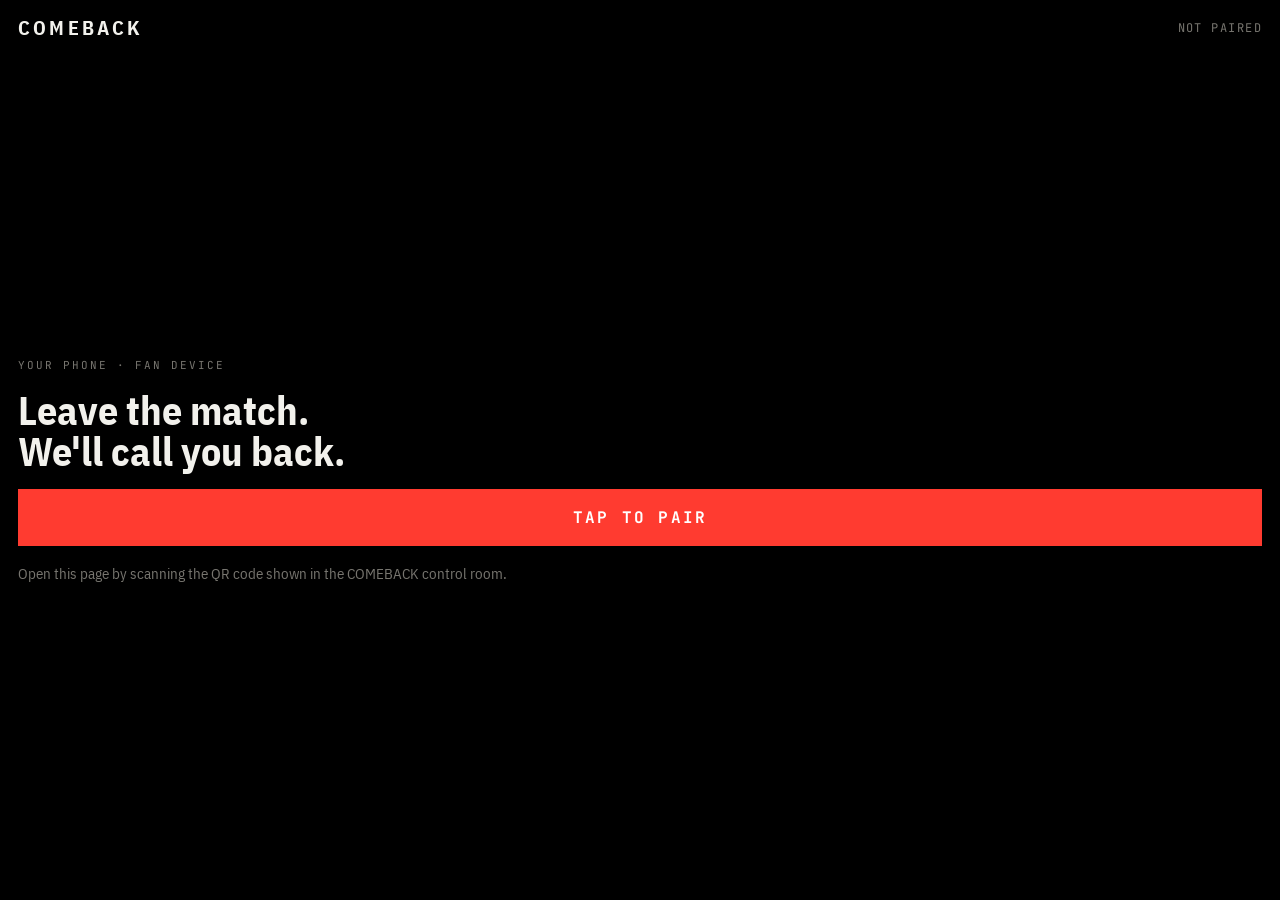
==== web/phone.html @ baba2b24 "Add a 10,000-fan audience and real phone pairing" ====
<!doctype html>
<html lang="en">
<head>
  <meta charset="utf-8">
  <meta name="viewport" content="width=device-width, initial-scale=1, viewport-fit=cover">
  <meta name="theme-color" content="#000000">
  <meta name="apple-mobile-web-app-capable" content="yes">
  <title>COMEBACK · your phone</title>
  <link rel="icon" href="data:image/svg+xml,%3Csvg xmlns=%22http://www.w3.org/2000/svg%22 viewBox=%220 0 32 32%22%3E%3Crect width=%2232%22 height=%2232%22 fill=%22%230b0b0b%22/%3E%3Ccircle cx=%2216%22 cy=%2216%22 r=%227%22 fill=%22%23ff3b30%22/%3E%3C/svg%3E">
  <link rel="preconnect" href="https://fonts.googleapis.com">
  <link rel="preconnect" href="https://fonts.gstatic.com" crossorigin>
  <link href="https://fonts.googleapis.com/css2?family=JetBrains+Mono:wght@400;700&family=IBM+Plex+Sans+Condensed:wght@400;500;700&display=swap" rel="stylesheet">
  <link rel="stylesheet" href="/web/css/phone.css">
</head>
<body>
  <main class="ph">
    <header class="ph-top"><span class="ph-brand">COMEBACK</span><span class="ph-live" id="ph-live">NOT PAIRED</span></header>

    <section class="pair" id="pair">
      <p class="pair-k">YOUR PHONE · FAN DEVICE</p>
      <h1>Leave the match.<br>We'll call you back.</h1>
      <button class="big" id="pair-btn">TAP TO PAIR</button>
      <p class="hint" id="pair-hint">Keep this screen open: COMEBACK will ring and speak when it's time to come back.</p>
    </section>

    <section class="main" id="main" hidden>
      <div class="who" id="who"></div>
      <div class="score" id="score"></div>
      <div class="state" id="state"></div>
      <div class="btns"><button class="btn" id="away">I'M AWAY</button><button class="btn hot" id="back">I'M BACK</button></div>
      <div class="catchup" id="catchup" hidden></div>
      <div class="k">NOTIFICATIONS</div>
      <div class="notes" id="notes"></div>
    </section>
  </main>

  <div class="takeover" id="takeover" hidden>
    <div class="to-k" id="to-k">COME BACK</div>
    <div class="to-t" id="to-t"></div>
    <button class="big light" id="to-back">I'M BACK</button>
    <button class="to-x" id="to-x">dismiss</button>
  </div>

  <script type="module" src="/web/js/phone.js"></script>
</body>
</html>
---- web/css/phone.css ----
:root { --red: #ff3b30; --green: #30d158; --amber: #ffb000; --text: #f2f1ec; --dim: #77756f;
  --mono: "JetBrains Mono", ui-monospace, Menlo, monospace; --cond: "IBM Plex Sans Condensed", system-ui, sans-serif; }
* { box-sizing: border-box; }
[hidden] { display: none !important; }
html, body { margin: 0; background: #000; color: var(--text); font-family: var(--cond); -webkit-tap-highlight-color: transparent; }
button { font: inherit; color: inherit; cursor: pointer; }
.ph { min-height: 100dvh; padding: calc(env(safe-area-inset-top) + 14px) 18px calc(env(safe-area-inset-bottom) + 18px); display: flex; flex-direction: column; gap: 18px; }
.ph-top { display: flex; justify-content: space-between; align-items: center; font-family: var(--mono); font-size: 12px; letter-spacing: .12em; color: var(--dim); }
.ph-brand { font-family: var(--cond); font-weight: 700; font-size: 20px; letter-spacing: .16em; color: var(--text); }
.ph-live.on { color: var(--green); }
.pair { flex: 1; display: flex; flex-direction: column; justify-content: center; gap: 18px; }
.pair-k, .k { font-family: var(--mono); font-size: 11px; letter-spacing: .18em; color: var(--dim); margin: 0; }
h1 { font-size: 40px; line-height: 1.02; margin: 0; font-weight: 700; }
.hint { color: var(--dim); font-size: 15px; margin: 0; }
.big { border: 0; background: var(--red); color: #fff; font-family: var(--mono); font-weight: 700; letter-spacing: .14em; font-size: 16px; padding: 18px; }
.big.light { background: #fff; color: #000; }
.main { display: flex; flex-direction: column; gap: 14px; }
.who { font-size: 17px; color: var(--dim); } .who b { color: var(--text); }
.score { font-family: var(--mono); font-size: 14px; letter-spacing: .08em; }
.score b { font-family: var(--cond); font-size: 28px; letter-spacing: .02em; }
.state { font-family: var(--mono); font-size: 14px; letter-spacing: .12em; padding: 12px; border: 1px solid #1f3a28; color: var(--green); }
.state.away { border-color: #4a3a12; color: var(--amber); }
.btns { display: grid; grid-template-columns: 1fr 1fr; gap: 8px; }
.btn { border: 1px solid #333; background: #111; font-family: var(--mono); font-size: 13px; letter-spacing: .1em; padding: 14px 6px; }
.btn.hot:not(:disabled) { background: var(--red); border-color: var(--red); color: #fff; font-weight: 700; }
.btn:disabled { opacity: .3; }
.catchup { border-left: 4px solid var(--amber); background: #0f0f0f; padding: 14px; }
.catchup .ck { font-family: var(--mono); font-size: 11px; letter-spacing: .16em; color: var(--amber); }
.catchup .ct { font-size: 24px; font-weight: 700; margin: 2px 0 8px; }
.catchup .cx { font-size: 18px; line-height: 1.45; }
.catchup .cf { display: flex; justify-content: space-between; align-items: center; margin-top: 12px; font-family: var(--mono); font-size: 11px; color: var(--green); }
.notes { display: flex; flex-direction: column; gap: 8px; }
.note { border: 1px solid #262626; background: #0d0d0d; padding: 12px; animation: drop .4s ease both; }
.note.come_back { border-color: rgba(255, 59, 48, .6); }
.note .nh { display: flex; justify-content: space-between; font-family: var(--mono); font-size: 11px; letter-spacing: .14em; color: var(--dim); margin-bottom: 4px; }
.note.come_back .nh b { color: var(--red); }
.note .nx { font-size: 17px; line-height: 1.4; }
.empty { color: var(--dim); font-size: 15px; }
.takeover { position: fixed; inset: 0; z-index: 10; background: var(--red); color: #fff; display: flex; flex-direction: column; justify-content: center;
  gap: 22px; padding: 28px; animation: flash .9s steps(2) 4; }
.takeover.goal { background: #fff; color: #000; animation: none; }
.takeover[hidden] { display: none; }
.to-k { font-family: var(--mono); font-weight: 700; font-size: 18px; letter-spacing: .3em; }
.to-t { font-size: 30px; line-height: 1.15; font-weight: 700; }
.to-x { border: 0; background: none; color: inherit; opacity: .7; font-family: var(--mono); font-size: 12px; letter-spacing: .14em; }
@keyframes flash { 50% { background: #8f0f08; } }
@keyframes drop { from { opacity: 0; transform: translateY(-8px); } to { opacity: 1; transform: none; } }
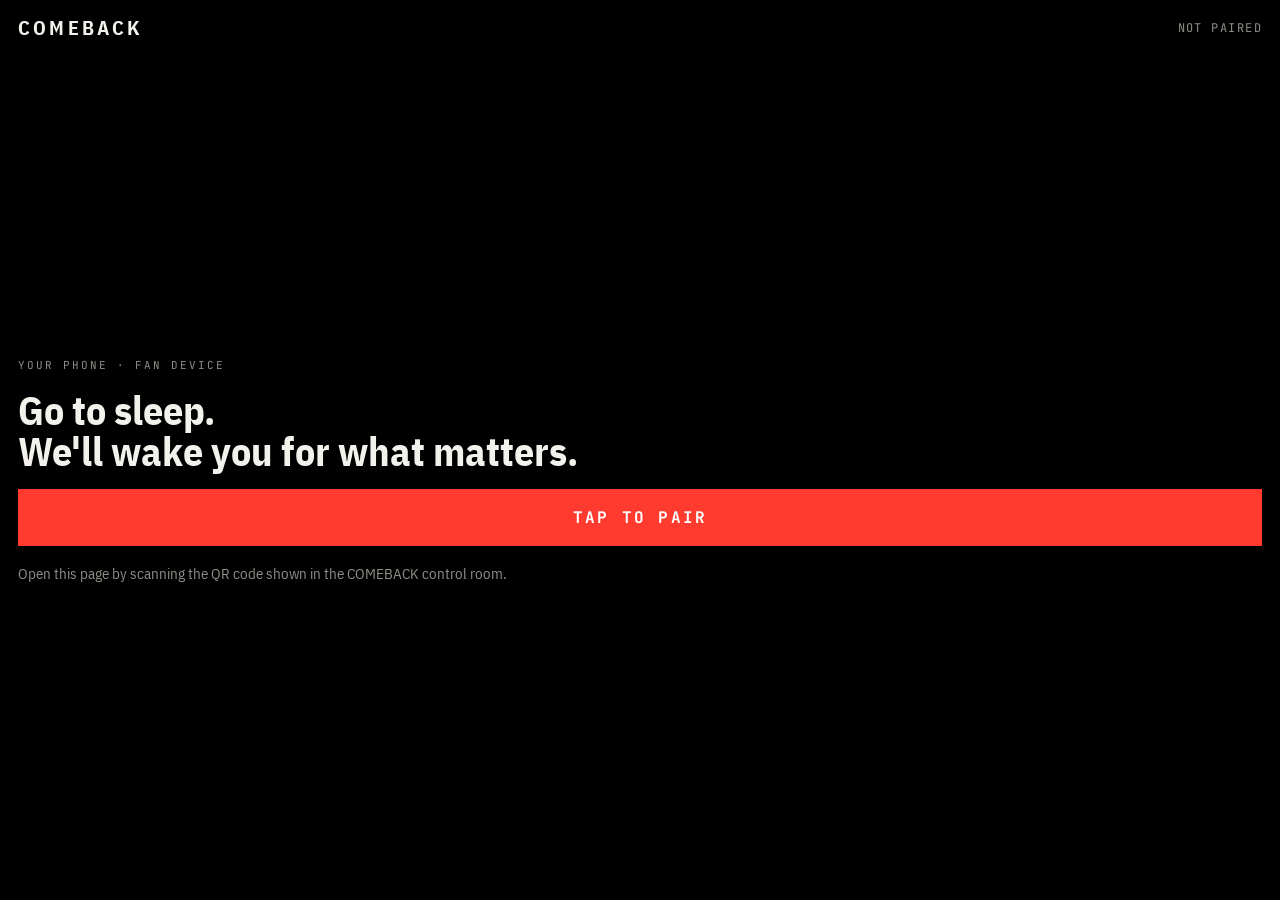
==== commit 388f6077: "Tell the 4 a.m. story, polish the experience and fix a race between API threads and the replay loop" ====
--- a/web/phone.html
+++ b/web/phone.html
@@ -18,9 +18,9 @@
 
     <section class="pair" id="pair">
       <p class="pair-k">YOUR PHONE · FAN DEVICE</p>
-      <h1>Leave the match.<br>We'll call you back.</h1>
+      <h1>Go to sleep.<br>We'll wake you for what matters.</h1>
       <button class="big" id="pair-btn">TAP TO PAIR</button>
-      <p class="hint" id="pair-hint">Keep this screen open: COMEBACK will ring and speak when it's time to come back.</p>
+      <p class="hint" id="pair-hint">Keep this screen open: COMEBACK will ring and speak before the big moments.</p>
     </section>
 
     <section class="main" id="main" hidden>
--- a/web/css/phone.css
+++ b/web/css/phone.css
@@ -1,4 +1,4 @@
-:root { --red: #ff3b30; --green: #30d158; --amber: #ffb000; --text: #f2f1ec; --dim: #77756f;
+:root { --red: #ff3b30; --green: #30d158; --amber: #ffb000; --text: #f2f1ec; --dim: #8f8d87;
   --mono: "JetBrains Mono", ui-monospace, Menlo, monospace; --cond: "IBM Plex Sans Condensed", system-ui, sans-serif; }
 * { box-sizing: border-box; }
 [hidden] { display: none !important; }
@@ -34,6 +34,8 @@
 .note.come_back { border-color: rgba(255, 59, 48, .6); }
 .note .nh { display: flex; justify-content: space-between; font-family: var(--mono); font-size: 11px; letter-spacing: .14em; color: var(--dim); margin-bottom: 4px; }
 .note.come_back .nh b { color: var(--red); }
+.note.called_it { border-color: rgba(48, 209, 88, .55); }
+.note.called_it .nh b { color: #30d158; }
 .note .nx { font-size: 17px; line-height: 1.4; }
 .empty { color: var(--dim); font-size: 15px; }
 .takeover { position: fixed; inset: 0; z-index: 10; background: var(--red); color: #fff; display: flex; flex-direction: column; justify-content: center;
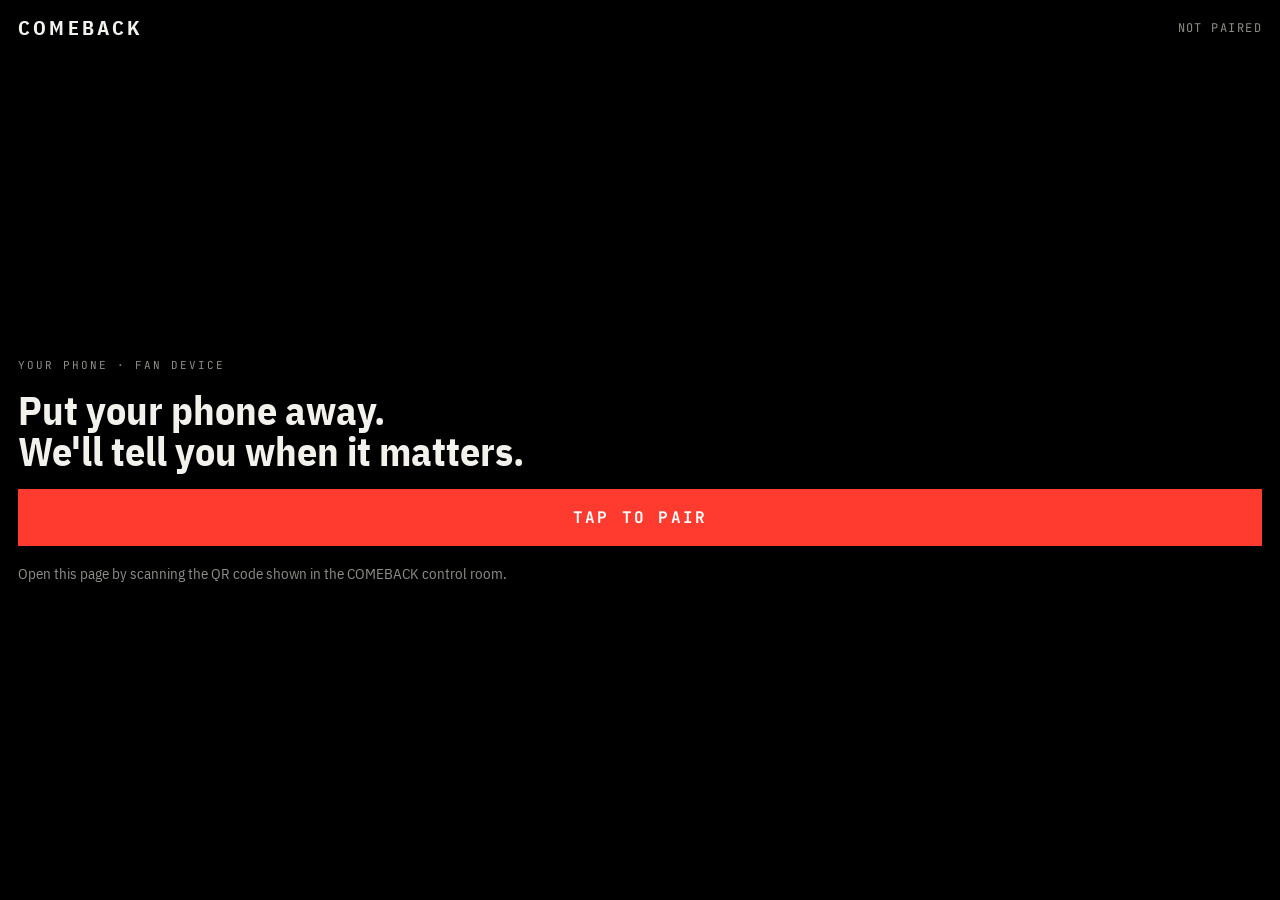
==== commit 4cd8c172: "Level 1: three-act guided story, pipeline strip, decision chains, cue feed and side-by-side personal" ====
--- a/web/phone.html
+++ b/web/phone.html
@@ -18,7 +18,7 @@
 
     <section class="pair" id="pair">
       <p class="pair-k">YOUR PHONE · FAN DEVICE</p>
-      <h1>Go to sleep.<br>We'll wake you for what matters.</h1>
+      <h1>Put your phone away.<br>We'll tell you when it matters.</h1>
       <button class="big" id="pair-btn">TAP TO PAIR</button>
       <p class="hint" id="pair-hint">Keep this screen open: COMEBACK will ring and speak before the big moments.</p>
     </section>
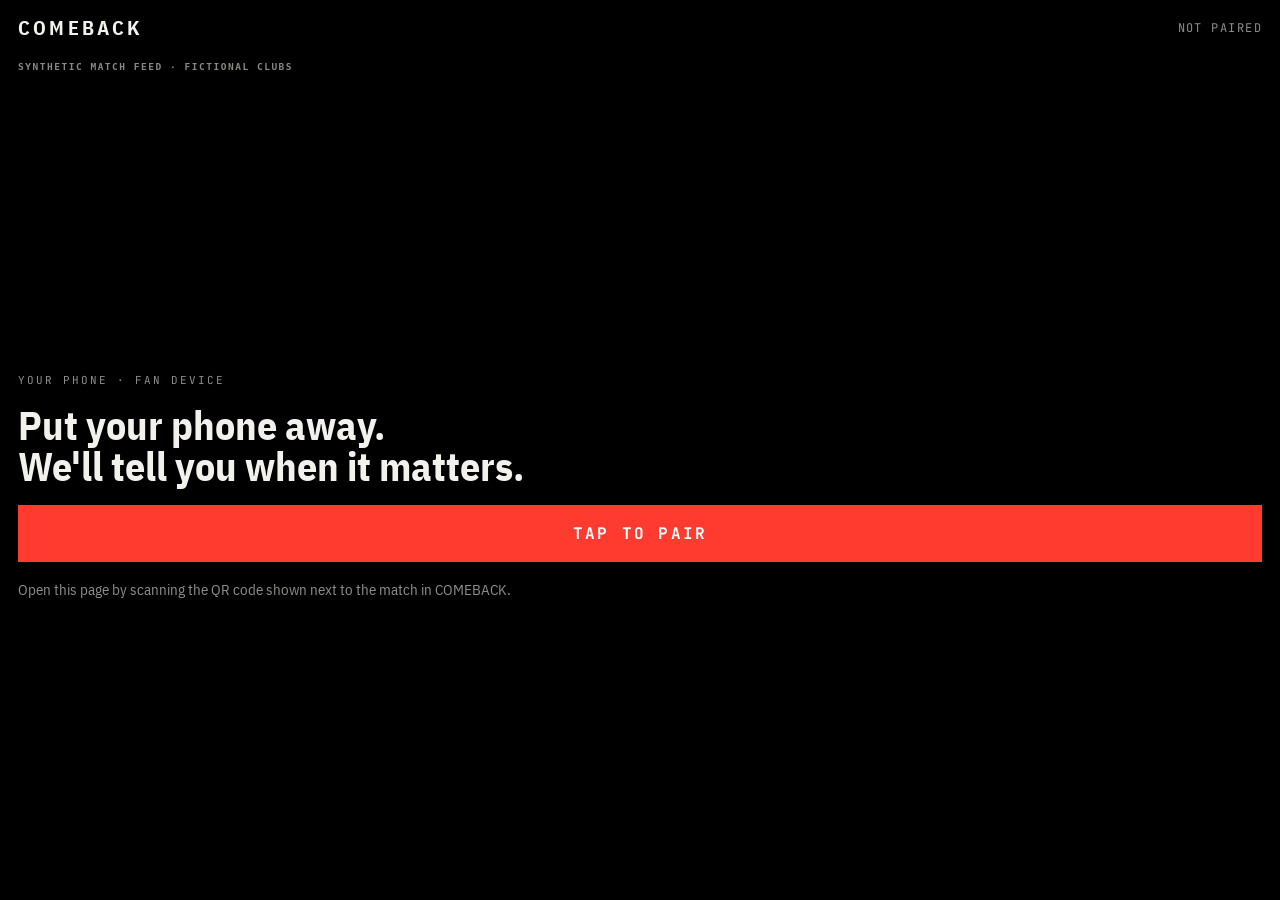
==== commit fb2aa166: "Freeze pass: omission rule, Why this alert?, source badges, real fact-check capture, fresh evaluatio" ====
--- a/web/phone.html
+++ b/web/phone.html
@@ -15,6 +15,7 @@
 <body>
   <main class="ph">
     <header class="ph-top"><span class="ph-brand">COMEBACK</span><span class="ph-live" id="ph-live">NOT PAIRED</span></header>
+    <p class="ph-synth">SYNTHETIC MATCH FEED · FICTIONAL CLUBS</p>
 
     <section class="pair" id="pair">
       <p class="pair-k">YOUR PHONE · FAN DEVICE</p>
--- a/web/css/phone.css
+++ b/web/css/phone.css
@@ -47,3 +47,6 @@
 .to-x { border: 0; background: none; color: inherit; opacity: .7; font-family: var(--mono); font-size: 12px; letter-spacing: .14em; }
 @keyframes flash { 50% { background: #8f0f08; } }
 @keyframes drop { from { opacity: 0; transform: translateY(-8px); } to { opacity: 1; transform: none; } }
+.catchup .cr { font-family: var(--mono); font-size: 11px; line-height: 1.5; color: #b9b7b0; margin: -4px 0 14px; }
+
+.ph-synth { margin: 2px 0 0; font: 600 9.5px ui-monospace, Menlo, monospace; letter-spacing: .16em; color: #8a8882; }
